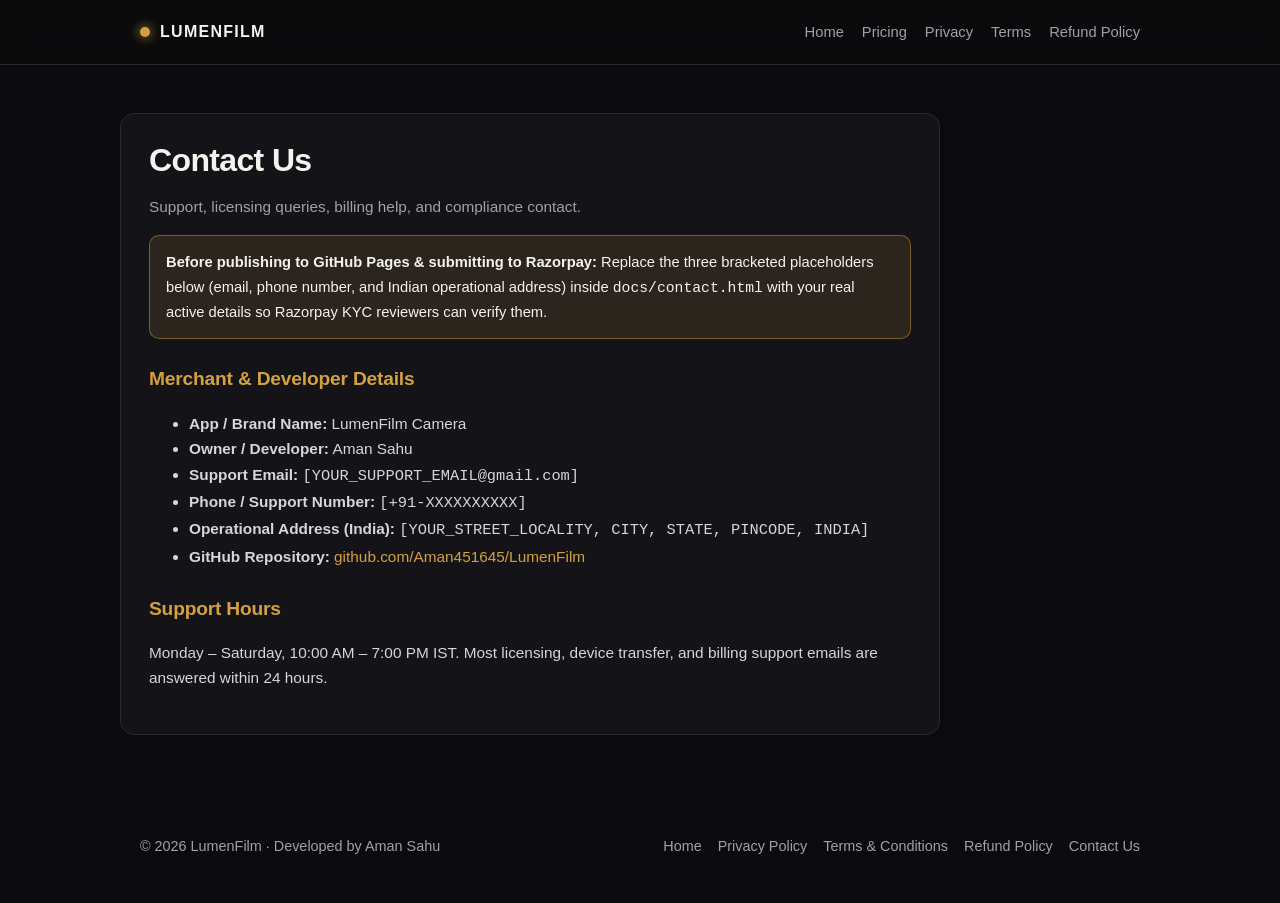
==== docs/contact.html @ 9e5d1225 "Initial LumenFilm public site and documentation" ====
<!DOCTYPE html>
<html lang="en">
<head>
  <meta charset="utf-8" />
  <meta name="viewport" content="width=device-width, initial-scale=1" />
  <title>Contact Us — LumenFilm Camera</title>
  <link rel="stylesheet" href="styles.css" />
</head>
<body>
  <header>
    <div class="container nav">
      <a class="brand" href="index.html">
        <span class="brand-dot" aria-hidden="true"></span>
        <span>LumenFilm</span>
      </a>
      <nav class="nav-links" aria-label="Primary Navigation">
        <a href="index.html">Home</a>
        <a href="index.html#pricing">Pricing</a>
        <a href="privacy-policy.html">Privacy</a>
        <a href="terms.html">Terms</a>
        <a href="refund-policy.html">Refund Policy</a>
      </nav>
    </div>
  </header>

  <main class="container legal-main">
    <div class="legal-card">
      <h1>Contact Us</h1>
      <p style="color: var(--muted);">Support, licensing queries, billing help, and compliance contact.</p>

      <div class="notice-box">
        <strong>Before publishing to GitHub Pages &amp; submitting to Razorpay:</strong> Replace the three bracketed placeholders below (email, phone number, and Indian operational address) inside <code>docs/contact.html</code> with your real active details so Razorpay KYC reviewers can verify them.
      </div>

      <h2>Merchant &amp; Developer Details</h2>
      <ul>
        <li><strong>App / Brand Name:</strong> LumenFilm Camera</li>
        <li><strong>Owner / Developer:</strong> Aman Sahu</li>
        <li><strong>Support Email:</strong> <code>[YOUR_SUPPORT_EMAIL@gmail.com]</code></li>
        <li><strong>Phone / Support Number:</strong> <code>[+91-XXXXXXXXXX]</code></li>
        <li><strong>Operational Address (India):</strong> <code>[YOUR_STREET_LOCALITY, CITY, STATE, PINCODE, INDIA]</code></li>
        <li><strong>GitHub Repository:</strong> <a href="https://github.com/Aman451645/LumenFilm">github.com/Aman451645/LumenFilm</a></li>
      </ul>

      <h2>Support Hours</h2>
      <p>
        Monday &ndash; Saturday, 10:00 AM &ndash; 7:00 PM IST. Most licensing, device transfer, and billing support emails are answered within 24 hours.
      </p>
    </div>
  </main>

  <footer>
    <div class="container footer-row">
      <div>&copy; 2026 LumenFilm &middot; Developed by Aman Sahu</div>
      <div class="footer-links">
        <a href="index.html">Home</a>
        <a href="privacy-policy.html">Privacy Policy</a>
        <a href="terms.html">Terms &amp; Conditions</a>
        <a href="refund-policy.html">Refund Policy</a>
        <a href="contact.html">Contact Us</a>
      </div>
    </div>
  </footer>
</body>
</html>
---- docs/styles.css ----
:root {
  --bg: #0b0b0d;
  --surface: #141418;
  --surface-elevated: #1b1b22;
  --border: #282832;
  --text: #f4f3ef;
  --muted: #a1a0a8;
  --accent: #d4a040;
  --accent-dim: rgba(212, 160, 64, 0.14);
  --emerald: #34c759;
  --warning-bg: rgba(212, 160, 64, 0.12);
}

* {
  box-sizing: border-box;
}

html {
  scroll-behavior: smooth;
}

body {
  margin: 0;
  background: var(--bg);
  color: var(--text);
  font-family: -apple-system, BlinkMacSystemFont, "Segoe UI", Roboto, Inter, Helvetica, Arial, sans-serif;
  line-height: 1.65;
  -webkit-font-smoothing: antialiased;
}

a {
  color: var(--accent);
  text-decoration: none;
}

a:hover {
  text-decoration: underline;
}

.container {
  max-width: 1040px;
  margin: 0 auto;
  padding: 0 20px;
}

header {
  position: sticky;
  top: 0;
  z-index: 20;
  background: rgba(11, 11, 13, 0.92);
  backdrop-filter: blur(10px);
  border-bottom: 1px solid var(--border);
}

.nav {
  display: flex;
  align-items: center;
  justify-content: space-between;
  gap: 16px;
  min-height: 64px;
  flex-wrap: wrap;
}

.brand {
  display: inline-flex;
  align-items: center;
  gap: 10px;
  font-weight: 800;
  letter-spacing: 0.08em;
  text-transform: uppercase;
  color: var(--text);
  font-size: 1rem;
}

.brand-dot {
  width: 10px;
  height: 10px;
  border-radius: 50%;
  background: var(--accent);
  box-shadow: 0 0 12px var(--accent);
}

.nav-links {
  display: flex;
  gap: 18px;
  flex-wrap: wrap;
  font-size: 0.92rem;
}

.nav-links a {
  color: var(--muted);
}

.nav-links a:hover {
  color: var(--text);
}

.hero {
  padding: 72px 0 56px;
  border-bottom: 1px solid var(--border);
  background: radial-gradient(circle at top right, rgba(212, 160, 64, 0.14), transparent 55%);
}

.eyebrow {
  display: inline-block;
  font-size: 0.78rem;
  font-weight: 700;
  letter-spacing: 0.14em;
  text-transform: uppercase;
  color: var(--accent);
  background: var(--accent-dim);
  border: 1px solid rgba(212, 160, 64, 0.3);
  padding: 5px 12px;
  border-radius: 999px;
  margin-bottom: 16px;
}

h1 {
  margin: 0 0 16px;
  font-size: clamp(2rem, 4.5vw, 3.2rem);
  line-height: 1.15;
  letter-spacing: -0.02em;
}

.hero p.lead {
  max-width: 700px;
  color: var(--muted);
  font-size: 1.08rem;
  margin: 0 0 28px;
}

.cta-row {
  display: flex;
  gap: 14px;
  flex-wrap: wrap;
}

.btn {
  display: inline-flex;
  align-items: center;
  justify-content: center;
  padding: 12px 22px;
  border-radius: 10px;
  font-weight: 700;
  font-size: 0.95rem;
  border: 1px solid var(--border);
  transition: opacity 0.15s ease;
}

.btn:hover {
  text-decoration: none;
  opacity: 0.9;
}

.btn-primary {
  background: var(--accent);
  color: #111114;
  border-color: var(--accent);
}

.btn-secondary {
  background: var(--surface);
  color: var(--text);
}

section {
  padding: 56px 0;
  border-bottom: 1px solid var(--border);
}

h2 {
  margin: 0 0 10px;
  font-size: 1.75rem;
  letter-spacing: -0.01em;
}

.section-sub {
  color: var(--muted);
  margin: 0 0 28px;
  max-width: 700px;
}

.grid-3 {
  display: grid;
  grid-template-columns: repeat(auto-fit, minmax(260px, 1fr));
  gap: 18px;
}

.card {
  background: var(--surface);
  border: 1px solid var(--border);
  border-radius: 14px;
  padding: 22px;
}

.card.featured {
  border-color: var(--accent);
  background: linear-gradient(180deg, rgba(212, 160, 64, 0.08), var(--surface));
}

.card h3 {
  margin: 0 0 8px;
  font-size: 1.15rem;
}

.card p {
  margin: 0;
  color: var(--muted);
  font-size: 0.95rem;
}

.tier-tag {
  font-size: 0.75rem;
  font-weight: 700;
  text-transform: uppercase;
  letter-spacing: 0.1em;
  color: var(--accent);
  margin-bottom: 8px;
}

.price {
  font-size: 2rem;
  font-weight: 800;
  margin: 10px 0 4px;
}

.price span {
  font-size: 0.92rem;
  font-weight: 500;
  color: var(--muted);
}

.price-alt {
  font-size: 0.88rem;
  color: var(--muted);
  margin-bottom: 16px;
}

ul.check-list {
  list-style: none;
  padding: 0;
  margin: 0;
}

ul.check-list li {
  position: relative;
  padding-left: 20px;
  margin-bottom: 8px;
  font-size: 0.93rem;
  color: #dcdbe2;
}

ul.check-list li::before {
  content: "•";
  position: absolute;
  left: 4px;
  color: var(--accent);
  font-weight: 700;
}

.legal-main {
  padding: 48px 0 64px;
}

.legal-card {
  background: var(--surface);
  border: 1px solid var(--border);
  border-radius: 14px;
  padding: 28px;
  max-width: 820px;
}

.legal-card h1 {
  font-size: 2rem;
  margin-bottom: 6px;
}

.legal-card h2 {
  font-size: 1.2rem;
  margin-top: 24px;
  margin-bottom: 8px;
  color: var(--accent);
}

.legal-card p,
.legal-card li {
  color: #d6d5dc;
  font-size: 0.96rem;
}

.notice-box {
  background: var(--warning-bg);
  border: 1px solid rgba(212, 160, 64, 0.45);
  border-radius: 10px;
  padding: 14px 16px;
  margin: 16px 0;
  font-size: 0.92rem;
  color: var(--text);
}

footer {
  padding: 36px 0 48px;
  color: var(--muted);
  font-size: 0.9rem;
}

.footer-row {
  display: flex;
  justify-content: space-between;
  gap: 20px;
  flex-wrap: wrap;
}

.footer-links {
  display: flex;
  gap: 16px;
  flex-wrap: wrap;
}

.footer-links a {
  color: var(--muted);
}

.footer-links a:hover {
  color: var(--text);
}
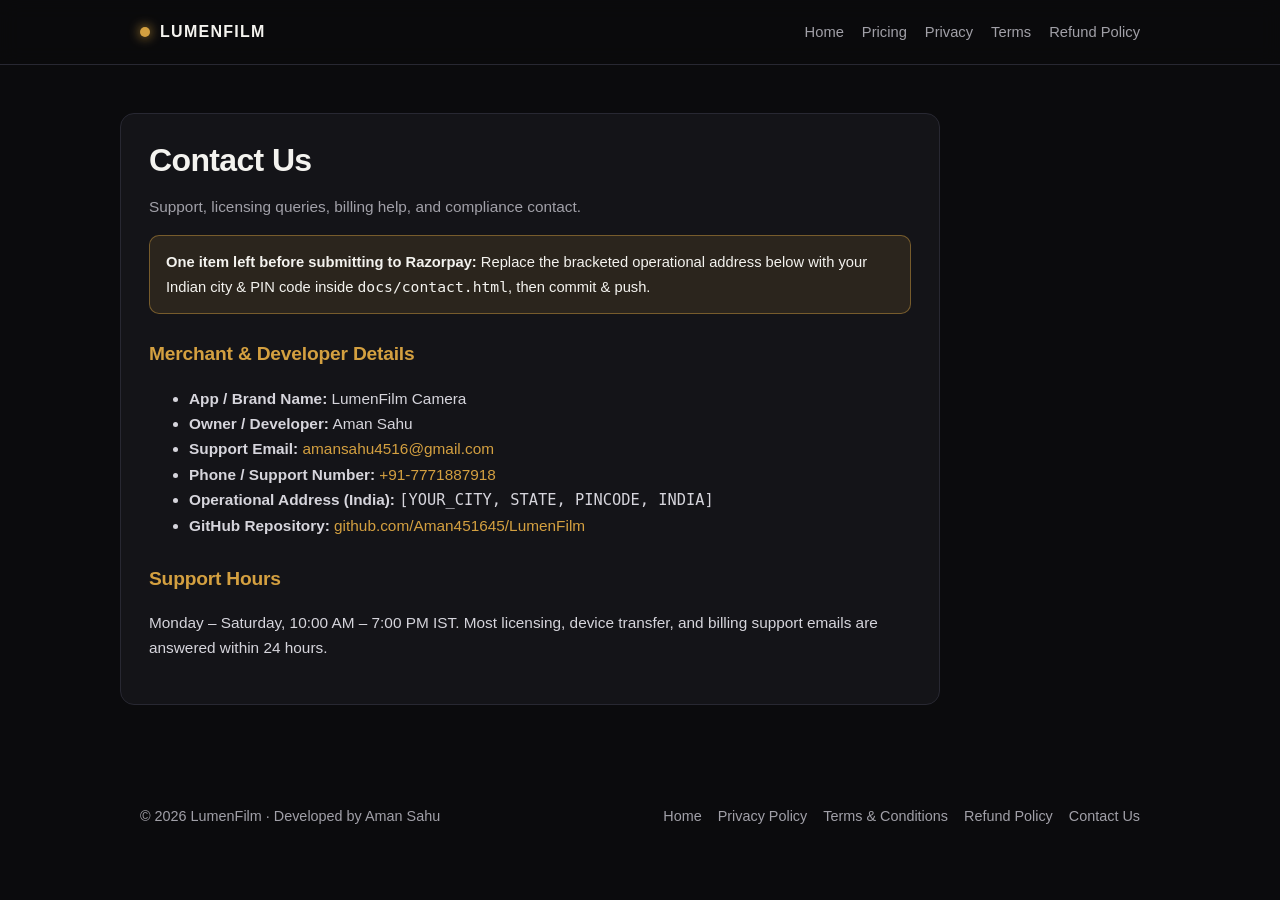
==== commit f9671e13: "Add developer email and phone number to Contact Us page" ====
--- a/docs/contact.html
+++ b/docs/contact.html
@@ -29,16 +29,16 @@
       <p style="color: var(--muted);">Support, licensing queries, billing help, and compliance contact.</p>
 
       <div class="notice-box">
-        <strong>Before publishing to GitHub Pages &amp; submitting to Razorpay:</strong> Replace the three bracketed placeholders below (email, phone number, and Indian operational address) inside <code>docs/contact.html</code> with your real active details so Razorpay KYC reviewers can verify them.
+        <strong>One item left before submitting to Razorpay:</strong> Replace the bracketed operational address below with your Indian city &amp; PIN code inside <code>docs/contact.html</code>, then commit &amp; push.
       </div>
 
       <h2>Merchant &amp; Developer Details</h2>
       <ul>
         <li><strong>App / Brand Name:</strong> LumenFilm Camera</li>
         <li><strong>Owner / Developer:</strong> Aman Sahu</li>
-        <li><strong>Support Email:</strong> <code>[YOUR_SUPPORT_EMAIL@gmail.com]</code></li>
-        <li><strong>Phone / Support Number:</strong> <code>[+91-XXXXXXXXXX]</code></li>
-        <li><strong>Operational Address (India):</strong> <code>[YOUR_STREET_LOCALITY, CITY, STATE, PINCODE, INDIA]</code></li>
+        <li><strong>Support Email:</strong> <a href="mailto:amansahu4516@gmail.com">amansahu4516@gmail.com</a></li>
+        <li><strong>Phone / Support Number:</strong> <a href="tel:+917771887918">+91-7771887918</a></li>
+        <li><strong>Operational Address (India):</strong> <code>[YOUR_CITY, STATE, PINCODE, INDIA]</code></li>
         <li><strong>GitHub Repository:</strong> <a href="https://github.com/Aman451645/LumenFilm">github.com/Aman451645/LumenFilm</a></li>
       </ul>
 
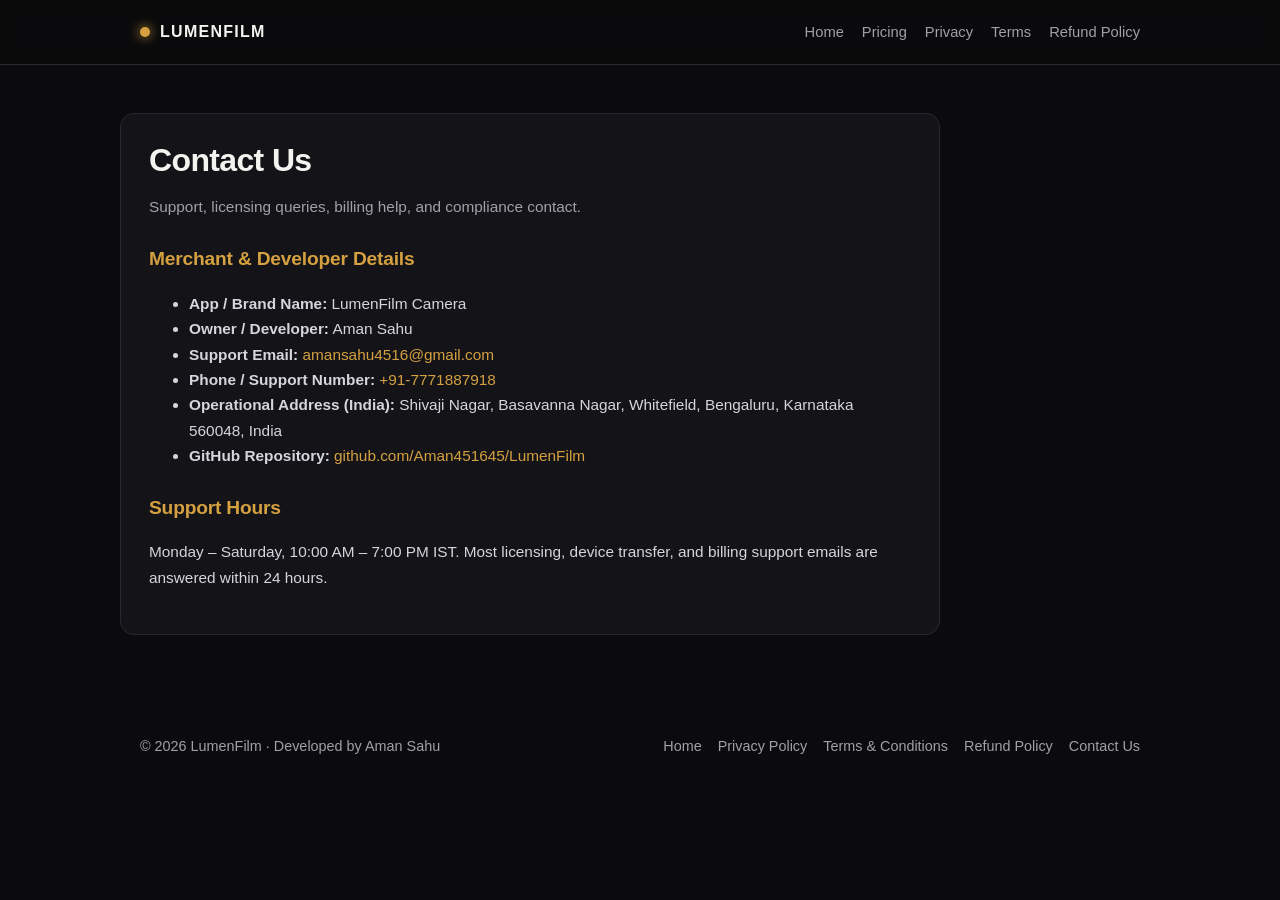
==== commit 1c21f5a5: "Add operational Bengaluru address to Contact Us page" ====
--- a/docs/contact.html
+++ b/docs/contact.html
@@ -28,17 +28,13 @@
       <h1>Contact Us</h1>
       <p style="color: var(--muted);">Support, licensing queries, billing help, and compliance contact.</p>
 
-      <div class="notice-box">
-        <strong>One item left before submitting to Razorpay:</strong> Replace the bracketed operational address below with your Indian city &amp; PIN code inside <code>docs/contact.html</code>, then commit &amp; push.
-      </div>
-
       <h2>Merchant &amp; Developer Details</h2>
       <ul>
         <li><strong>App / Brand Name:</strong> LumenFilm Camera</li>
         <li><strong>Owner / Developer:</strong> Aman Sahu</li>
         <li><strong>Support Email:</strong> <a href="mailto:amansahu4516@gmail.com">amansahu4516@gmail.com</a></li>
         <li><strong>Phone / Support Number:</strong> <a href="tel:+917771887918">+91-7771887918</a></li>
-        <li><strong>Operational Address (India):</strong> <code>[YOUR_CITY, STATE, PINCODE, INDIA]</code></li>
+        <li><strong>Operational Address (India):</strong> Shivaji Nagar, Basavanna Nagar, Whitefield, Bengaluru, Karnataka 560048, India</li>
         <li><strong>GitHub Repository:</strong> <a href="https://github.com/Aman451645/LumenFilm">github.com/Aman451645/LumenFilm</a></li>
       </ul>
 
